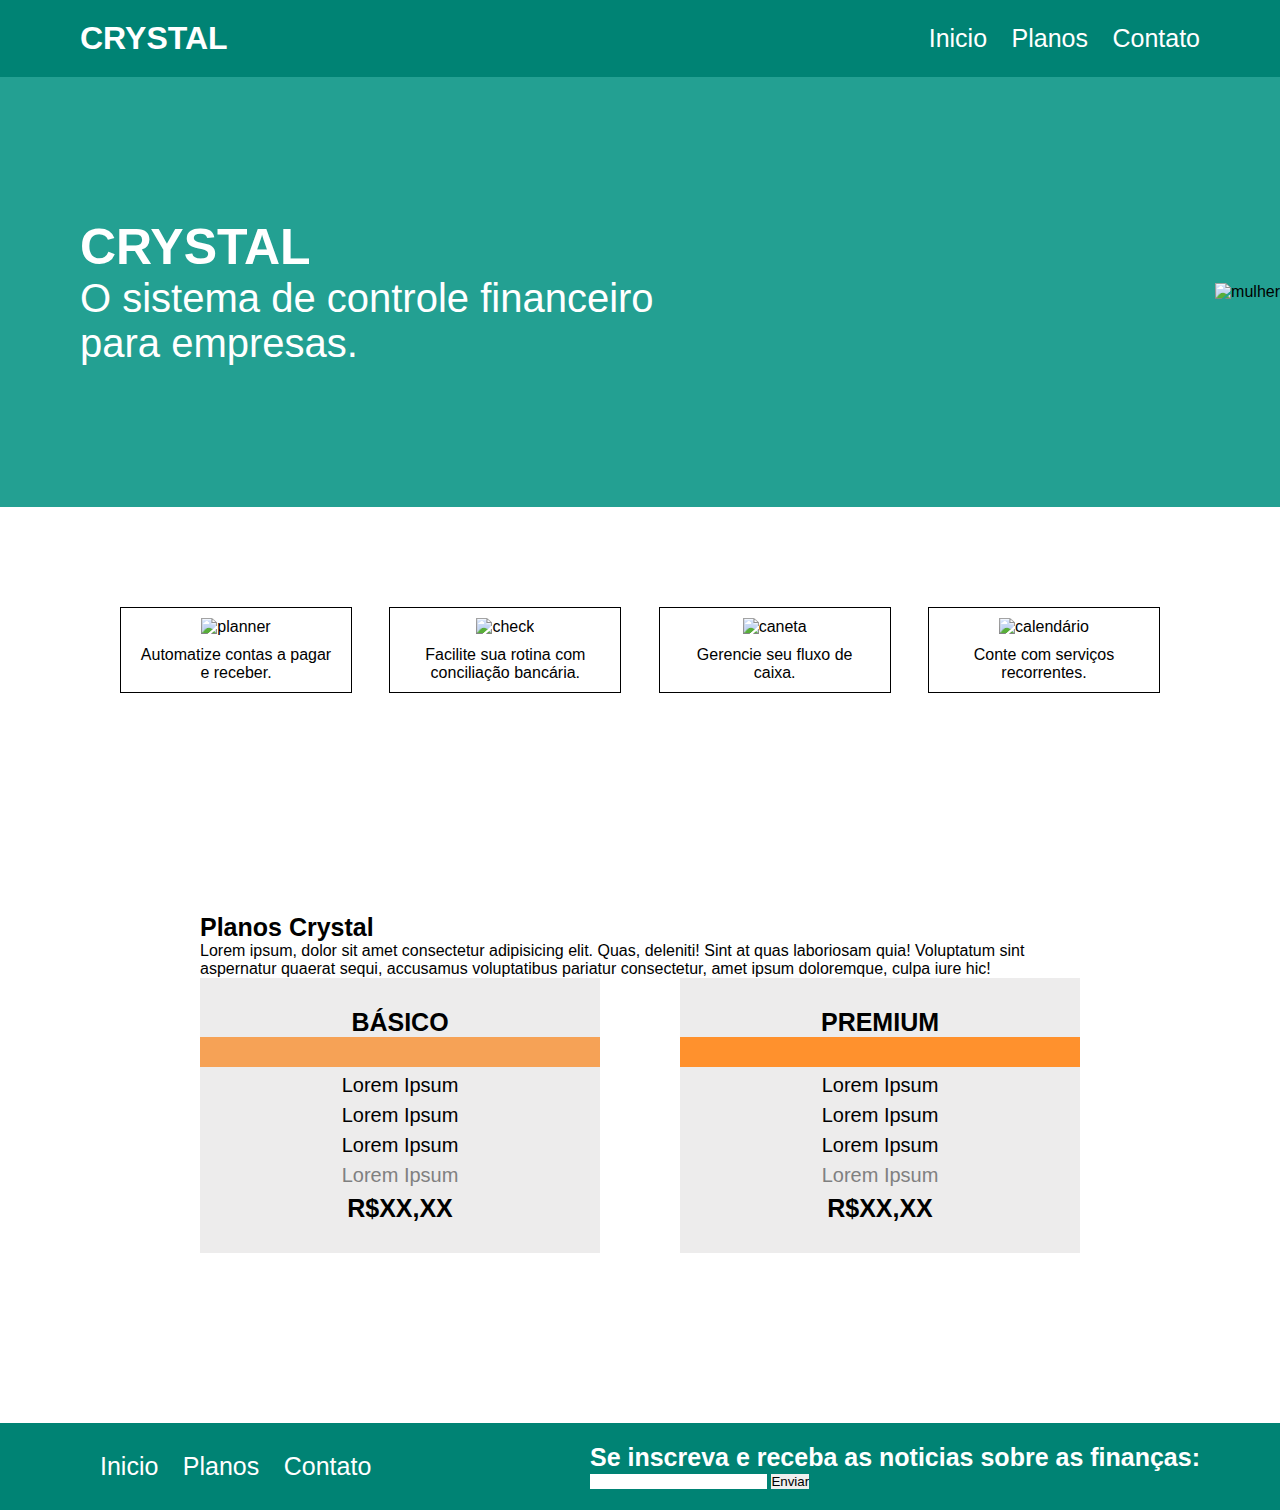
==== index.html @ 6a10ba57 "html" ====
<!DOCTYPE html>
<html lang="pt-br">
<head>
    <meta charset="UTF-8">
    <meta name="viewport" content="width=device-width, initial-scale=1.0">
    <title>CRYSTAL</title>
    <link rel="stylesheet" href="style.css">
</head>
<body>
    <header class="container">
        <h1 class="logo">CRYSTAL</h1>
        <nav class="menu">
            <a href="">Inicio</a>
            <a href="">Planos</a>
            <a href="contato.html">Contato</a>
        </nav>
    </header>
    <main>
        <section class="container Inicio">
            <div class="conteudo">
                <h2 class="tInicio">CRYSTAL</h2>
                <p class="pInicio">O sistema de controle financeiro para empresas.</p>
            </div>
            <img src="img/mulher.png" alt="mulher" class="mulher">
        </section>
        <section class="container diferente">
            <div class="caixa">
                <img src="img/planner.png" alt="planner">
                <h4>Automatize contas a pagar e receber.</h4>
            </div>
           <div class="caixa">
            <img src="img/check.png" alt="check">
            <h4>Facilite sua rotina com conciliação bancária.</h4>
           </div>
           <div class="caixa">
            <img src="img/caneta.png" alt="caneta">
            <h4>Gerencie seu fluxo de caixa.</h4>
           </div>
           <div class="caixa">
            <img src="img/calendario.png" alt="calendário">
            <h4>Conte com serviços recorrentes.</h4>
           </div>
        </section>
        <section class="Planos">
            <h3>Planos Crystal</h3>
            <p class="texto">Lorem ipsum, dolor sit amet consectetur adipisicing elit. 
                Quas, deleniti! Sint at quas laboriosam quia! Voluptatum sint aspernatur
                 quaerat sequi, accusamus voluptatibus pariatur consectetur, amet ipsum doloremque, 
                 culpa iure hic!</p>
                 <div class="container">
                    <div class="card">
                        <h3>BÁSICO</h3>
                        <div class="linha clara"></div>
                       <h5>Lorem Ipsum</h5>
                       <h5>Lorem Ipsum</h5>
                       <h5>Lorem Ipsum</h5>
                       <h5 class="cinza">Lorem Ipsum</h5>
                       
                       <h3>R$XX,XX</h3>
                    </div>
                   <div class="card">
                    <h3>PREMIUM</h3>
                    <div class="linha escura"></div>
                    <h5>Lorem Ipsum</h5>
                    <h5>Lorem Ipsum</h5>
                    <h5>Lorem Ipsum</h5>
                    <h5 class="cinza">Lorem Ipsum</h5>
                    <h3>R$XX,XX</h3>
                   </div>
                 </div>
        </section>
    </main>
    <footer class="container">
        <nav class="menu">
            <a href="">Inicio</a>
            <a href="">Planos</a>
            <a href="">Contato</a>
        </nav>
        <div class="noticias">
            <h3 class="inscricao"> Se inscreva e receba as noticias sobre as finanças:</h3>
            <div class="mensagem">
                <input type="email">
                <button>Enviar</button>
            </div>
        </div>
    </footer>
</body>
</html>
---- style.css ----
*{
    margin: 0;
    padding: 0;
    border: 0;
    font-family:'Lucida Sans', 'Lucida Sans Regular',
     'Lucida Grande', 'Lucida Sans Unicode',
      Geneva, Verdana, sans-serif ;

}
.container{
    display: flex;
    align-items: center;
    justify-content: space-between;
}

header, footer{
    background-color: #008374;
    color: white;
    padding: 20px 80px;
}
a{
    text-decoration: none;
    color: white;
    font-size: 25px;
    margin-left: 20px;
}

.Inicio{
    background-color: #23a092;
    height: 430px;
}

.conteudo{
    color: white;
    padding-left: 80px;
    width: 600px;
}

.tInicio{
    font-size: 50px;
}
.pInicio{
    font-size: 40px;
}

.caixa{
    width: 200px;
    border: 1px solid black;
    padding: 10px 15px;
    text-align: center;
}

.diferente{
    margin: 100px 120px;
}

h4{
    font-weight: 100;
    margin-top: 10px;
}

.Planos{
    padding: 120px;
    margin:50px 80px;
}

.card{
    background-color: #EDECEC;
   width: 400px;
   text-align: center;
    padding: 30px 0;
}

.linha{
    height: 30px;
}

.clara{
    background-color: #f6a256;
}

.escura{
    background-color: #ff912d;
}

h3{
    font-size: 25px;
}
h5{
    font-size: 20px;
    margin: 7px 0;
    font-weight: 200;
}
.cinza{
    color: grey;
}
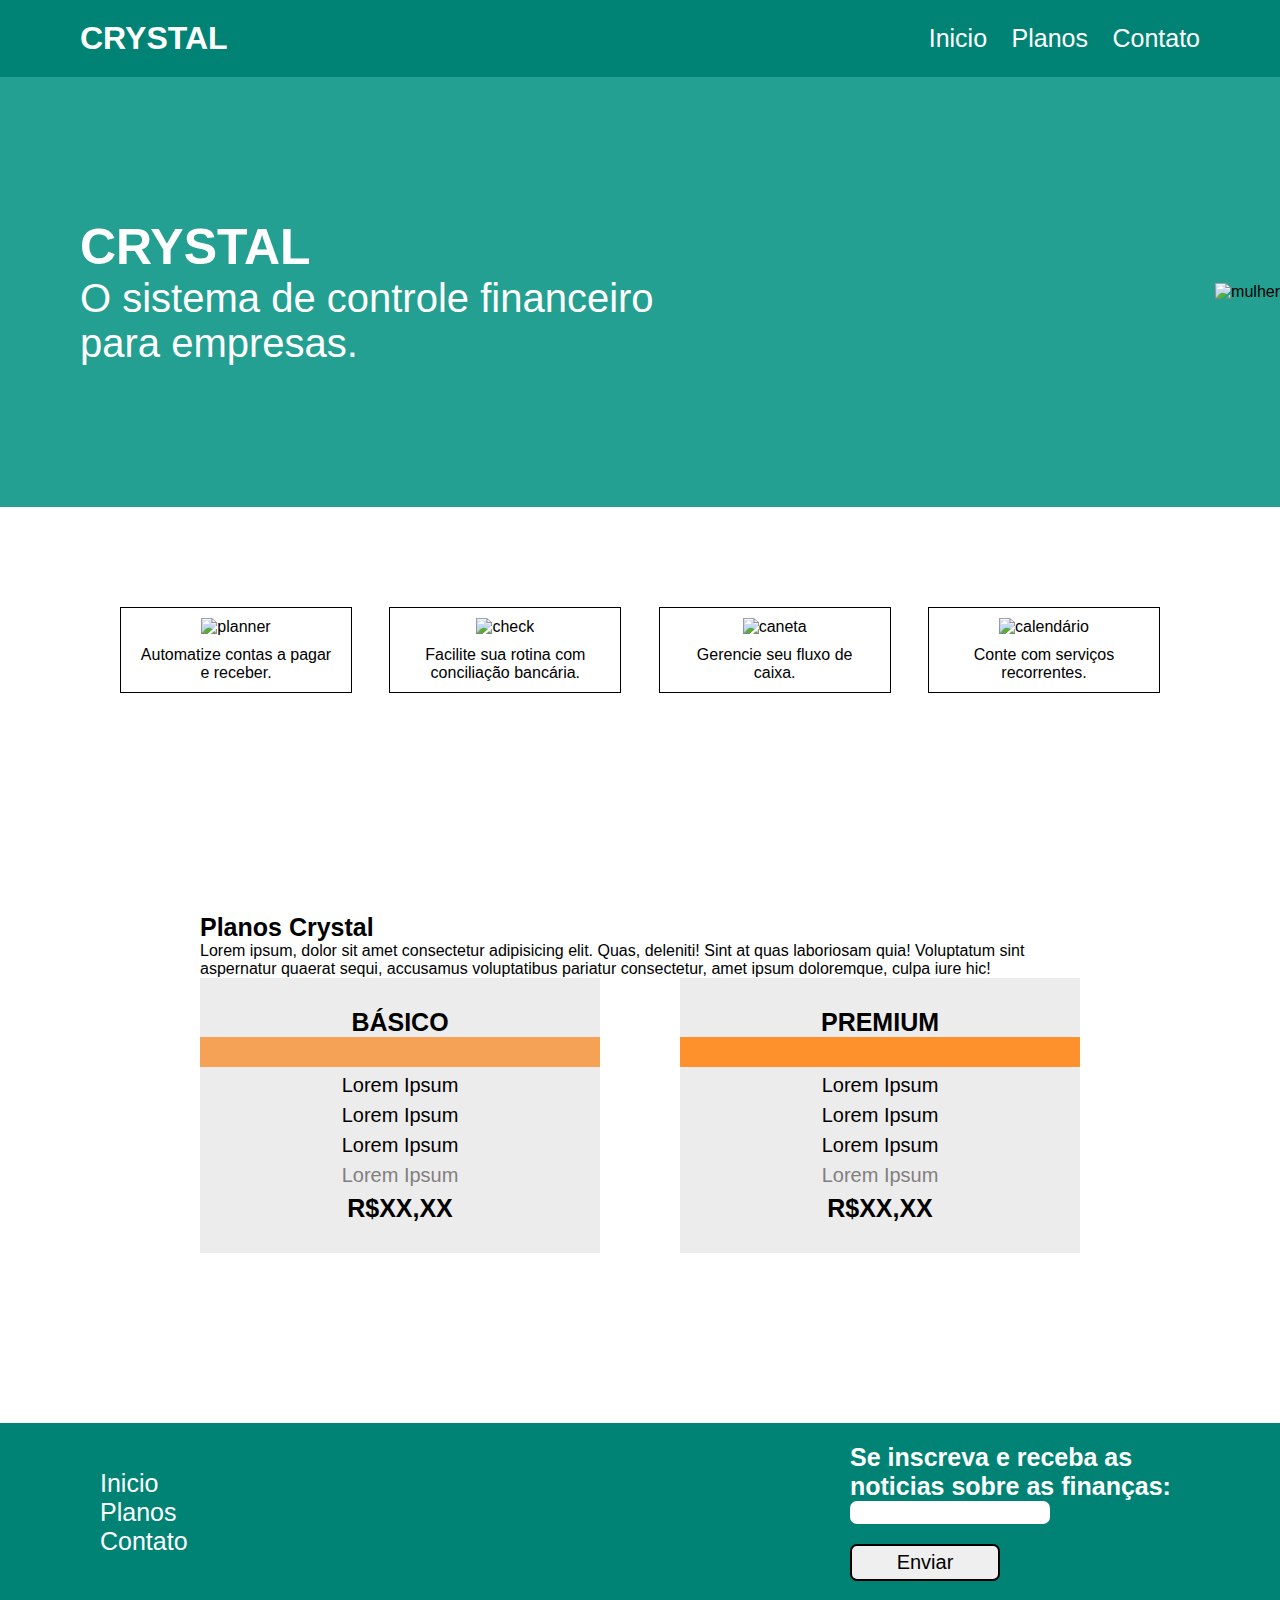
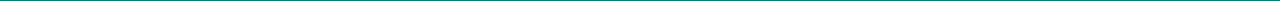
==== commit 2591cd29: "crystal" ====
--- a/index.html
+++ b/index.html
@@ -74,7 +74,7 @@
         <nav class="menu">
             <a href="">Inicio</a>
             <a href="">Planos</a>
-            <a href="">Contato</a>
+            <a href="contato.html">Contato</a>
         </nav>
         <div class="noticias">
             <h3 class="inscricao"> Se inscreva e receba as noticias sobre as finanças:</h3>
--- a/style.css
+++ b/style.css
@@ -93,4 +93,78 @@
 }
 .cinza{
     color: grey;
-}+}
+
+footer .menu{
+    display: flex;
+    flex-direction: column;
+}
+
+input{
+    width: 200px;
+    font-size: 20px;
+    border-radius: 7px;
+}
+
+button{
+    font-size: 20px;
+    border-radius: 7px;
+    border: 2px solid black;
+    padding: 5px 7px;
+}
+
+.noticias{
+    width: 350px;
+}
+
+.noticias h3{
+    font-weight: 200px;
+}
+
+.contato{
+    background-color: #23a092;
+    height: 500px;
+    color: white;
+    padding: 100px
+}
+
+form{
+    display: flex;
+    flex-direction: column;
+    padding: 20px 100px;
+}
+
+label{
+    color: white;
+    font-size: 24px;
+}
+
+cTitulo{
+    font-size: 30px;
+}
+
+cTexto{
+    font-size: 24px;
+}
+
+button{
+    width: 150px;
+    margin-top: 20px;
+}
+
+form input{
+width: 500px;
+height: 30px;
+}
+
+a{
+    transition: 0.3s ease-in-out;
+}/
+
+a:hover{
+    color: red;
+}
+
+/* img:hover{ */
+/* scale: 2; */
+/* } */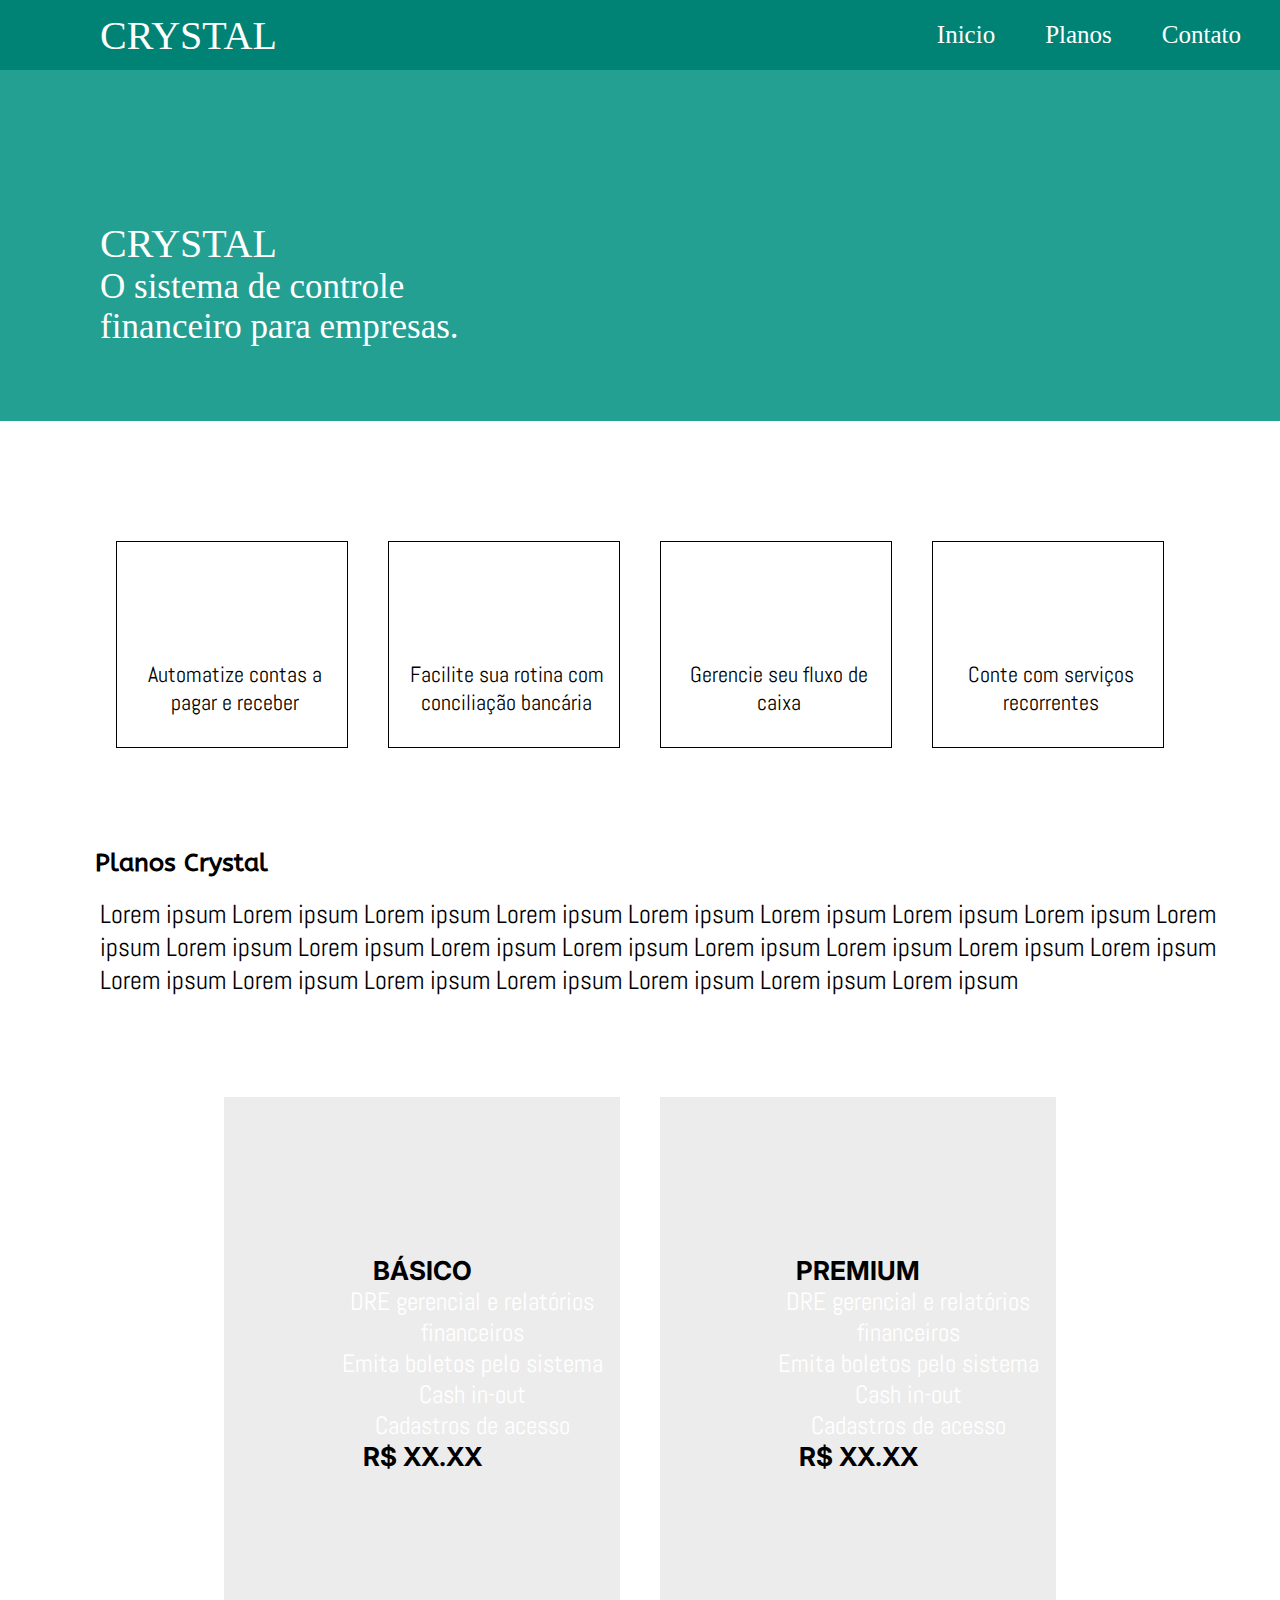
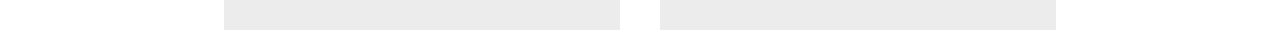
==== commit 4842d47b: "oi" ====
--- a/index.html
+++ b/index.html
@@ -3,86 +3,69 @@
 <head>
     <meta charset="UTF-8">
     <meta name="viewport" content="width=device-width, initial-scale=1.0">
-    <title>CRYSTAL</title>
-    <link rel="stylesheet" href="style.css">
+    <title>Crystal</title>
+    <link rel="stylesheet" href="estilo.css">
 </head>
 <body>
-    <header class="container">
-        <h1 class="logo">CRYSTAL</h1>
-        <nav class="menu">
+    <header>
+    <section class="cabecalho">
+        <div class="menu">
+            <h2>CRYSTAL</h2>
             <a href="">Inicio</a>
             <a href="">Planos</a>
-            <a href="contato.html">Contato</a>
-        </nav>
-    </header>
-    <main>
-        <section class="container Inicio">
-            <div class="conteudo">
-                <h2 class="tInicio">CRYSTAL</h2>
-                <p class="pInicio">O sistema de controle financeiro para empresas.</p>
+            <a href="">Contato</a>
+        </div>
+        <div class="mulher">
+            <div class="D01">
+            <h2>CRYSTAL</h2>
+            <p>O sistema de controle <br> 
+                financeiro para empresas.</p>
             </div>
-            <img src="img/mulher.png" alt="mulher" class="mulher">
-        </section>
-        <section class="container diferente">
-            <div class="caixa">
-                <img src="img/planner.png" alt="planner">
-                <h4>Automatize contas a pagar e receber.</h4>
-            </div>
-           <div class="caixa">
-            <img src="img/check.png" alt="check">
-            <h4>Facilite sua rotina com conciliação bancária.</h4>
-           </div>
-           <div class="caixa">
-            <img src="img/caneta.png" alt="caneta">
-            <h4>Gerencie seu fluxo de caixa.</h4>
-           </div>
-           <div class="caixa">
-            <img src="img/calendario.png" alt="calendário">
-            <h4>Conte com serviços recorrentes.</h4>
-           </div>
-        </section>
-        <section class="Planos">
-            <h3>Planos Crystal</h3>
-            <p class="texto">Lorem ipsum, dolor sit amet consectetur adipisicing elit. 
-                Quas, deleniti! Sint at quas laboriosam quia! Voluptatum sint aspernatur
-                 quaerat sequi, accusamus voluptatibus pariatur consectetur, amet ipsum doloremque, 
-                 culpa iure hic!</p>
-                 <div class="container">
-                    <div class="card">
-                        <h3>BÁSICO</h3>
-                        <div class="linha clara"></div>
-                       <h5>Lorem Ipsum</h5>
-                       <h5>Lorem Ipsum</h5>
-                       <h5>Lorem Ipsum</h5>
-                       <h5 class="cinza">Lorem Ipsum</h5>
-                       
-                       <h3>R$XX,XX</h3>
-                    </div>
-                   <div class="card">
-                    <h3>PREMIUM</h3>
-                    <div class="linha escura"></div>
-                    <h5>Lorem Ipsum</h5>
-                    <h5>Lorem Ipsum</h5>
-                    <h5>Lorem Ipsum</h5>
-                    <h5 class="cinza">Lorem Ipsum</h5>
-                    <h3>R$XX,XX</h3>
-                   </div>
-                 </div>
-        </section>
-    </main>
-    <footer class="container">
-        <nav class="menu">
-            <a href="">Inicio</a>
-            <a href="">Planos</a>
-            <a href="contato.html">Contato</a>
-        </nav>
-        <div class="noticias">
-            <h3 class="inscricao"> Se inscreva e receba as noticias sobre as finanças:</h3>
-            <div class="mensagem">
-                <input type="email">
-                <button>Enviar</button>
-            </div>
+                <img src="img/mulher.png" alt="">
         </div>
-    </footer>
+    </section>
+ </header>
+ <main>
+    <section class="planos">
+    <div class="container">
+        <div class="cabine">
+            <img src="img/planner.png" alt="" class="icon">
+            <p class="text">Automatize contas a pagar e receber</p>
+        </div>
+        <div class="cabine">
+            <img src="img/check.png" alt="" class="icon">
+            <p class="text">Facilite sua rotina com conciliação bancária</p>
+        </div>
+        <div class="cabine">
+            <img src="img/caneta.png" alt="" class="icon">
+            <p class="text">Gerencie seu fluxo de caixa</p>
+        </div>
+        <div class="cabine">
+            <img src="img/calendario.png" alt="" class="icon">
+            <p class="text">Conte com serviços recorrentes</p>
+        </div>
+    </div>   
+    <div class="Plano">
+        <h3>Planos Crystal</h3>
+        <p class="Ptexto">Lorem ipsum Lorem ipsum Lorem ipsum Lorem ipsum Lorem ipsum Lorem ipsum Lorem ipsum Lorem ipsum Lorem ipsum Lorem ipsum Lorem ipsum Lorem ipsum Lorem ipsum Lorem ipsum Lorem ipsum Lorem ipsum Lorem ipsum Lorem ipsum Lorem ipsum Lorem ipsum Lorem ipsum Lorem ipsum Lorem ipsum Lorem ipsum </p>
+    </div> 
+    
+    <div class="precos">
+        <div class="basico">
+            <h4>BÁSICO</h4>
+            <div class="linha"></div>
+            <p class="premium">DRE gerencial e relatórios financeiros <br> Emita boletos pelo sistema <br> <span> Cash in-out <br> Cadastros de acesso</span></p>
+            <h4>R$ XX.XX</h4>
+        </div>
+        <div class="basico">
+            <h4>PREMIUM</h4>
+            <div class="linha"></div>
+            <p class="premium">DRE gerencial e relatórios financeiros <br> Emita boletos pelo sistema <br> <span> Cash in-out <br> Cadastros de acesso</span></p>
+            <h4>R$ XX.XX</h4>
+        </div>
+    </div>
+</section>
+
+</main>
 </body>
 </html>--- a/estilo.css
+++ b/estilo.css
@@ -0,0 +1,172 @@
+*{
+    padding: 0;
+    border: 0;
+    margin: 0;
+}
+
+
+
+/* PRIMEIRO CABEÇALHO */
+
+
+.menu{
+    display: flex;
+    align-items: center;
+    background-color: #008374;
+    height: 70px;
+}
+
+a{
+    color: white;
+    text-decoration: none;
+    font-size: 25px;
+    margin-left: 50px;
+    font-weight: 100;
+    font-family: 'Lucida Sans Regular';
+}
+
+h2{
+    margin-right: 610px;
+    margin-left: 100px;
+    font-size: 40px;
+    color: white;
+    font-weight: 100;
+    display: flex;
+    align-items: center;
+    font-family: 'Lucida Sans Regular';
+
+}
+
+
+/* SEGUNDO CABEÇALHO */
+
+.mulher{
+    height: 351px;
+    background-color: #23A092;
+    display: flex;
+}
+
+.D01{
+    margin-top: 150px;
+}
+
+
+p{
+    font-size: 35px;
+    margin-left: 100px;
+    color: white;
+    font-weight: 100;
+    font-family: 'Lucida Sans Regular';
+}
+
+img{
+    margin-top: 38px;
+    padding-right: 100px;
+    height: 350px
+}
+
+/* Começo do Main */
+
+@font-face {
+    font-family: abel;
+    src: url(Abel-Regular.ttf);
+}
+
+
+.container{
+    display: flex;
+    justify-content: center;
+    align-items: center;
+  
+}
+
+.text{
+    font-family: abel;
+    color: black;
+    font-size: 22px;
+    text-align: center;
+    margin-right: 95px;
+    width: 220px;
+}
+
+.icon{
+    height: 50px;
+    margin-left: 115px;
+    margin-bottom: 30px;
+}
+
+.cabine{
+flex-direction: column;
+border: black solid 1px;
+height: 205px;
+width: 230px;
+align-items: center;
+justify-items: center;
+display: flex;
+margin: 0px 20px ;
+margin-top: 120px;
+}
+
+/* Segunda parte do main */
+
+@font-face {
+    font-family: bee;
+    src: url(ABeeZee-Regular.ttf);
+}
+
+.Plano{
+    margin-top: 100px;
+    display: flex;
+    flex-direction: column;
+    align-items: start;
+    justify-content: center;
+}
+
+.Ptexto{
+    color: black;
+    font-size: 26px;
+    font-family: abel;
+}
+
+h3{
+    font-family: bee;
+    font-size: 25px;
+    margin-bottom: 20px;
+    margin-left:95px ;
+}
+
+/* Momento dos preços */
+
+@font-face {
+    font-family: inter;
+    src: url(Inter-VariableFont_opsz\,wght.ttf);
+}
+
+.basico{
+    height: 533px;
+    width: 396px;
+    background-color: #EDECEC;
+    margin: 0px 20px;
+    align-items: center;
+    justify-content: center;
+    display: flex;
+    flex-direction: column;
+}
+
+.precos{
+    margin-top: 100px;
+    display: flex;
+    justify-content: center;
+    align-items: center;
+}
+
+h4{
+    font-family: inter;
+    font-size: 26px;
+}
+
+.premium{
+    font-family: abel;
+    font-size: 25px;
+    text-align: center;
+}
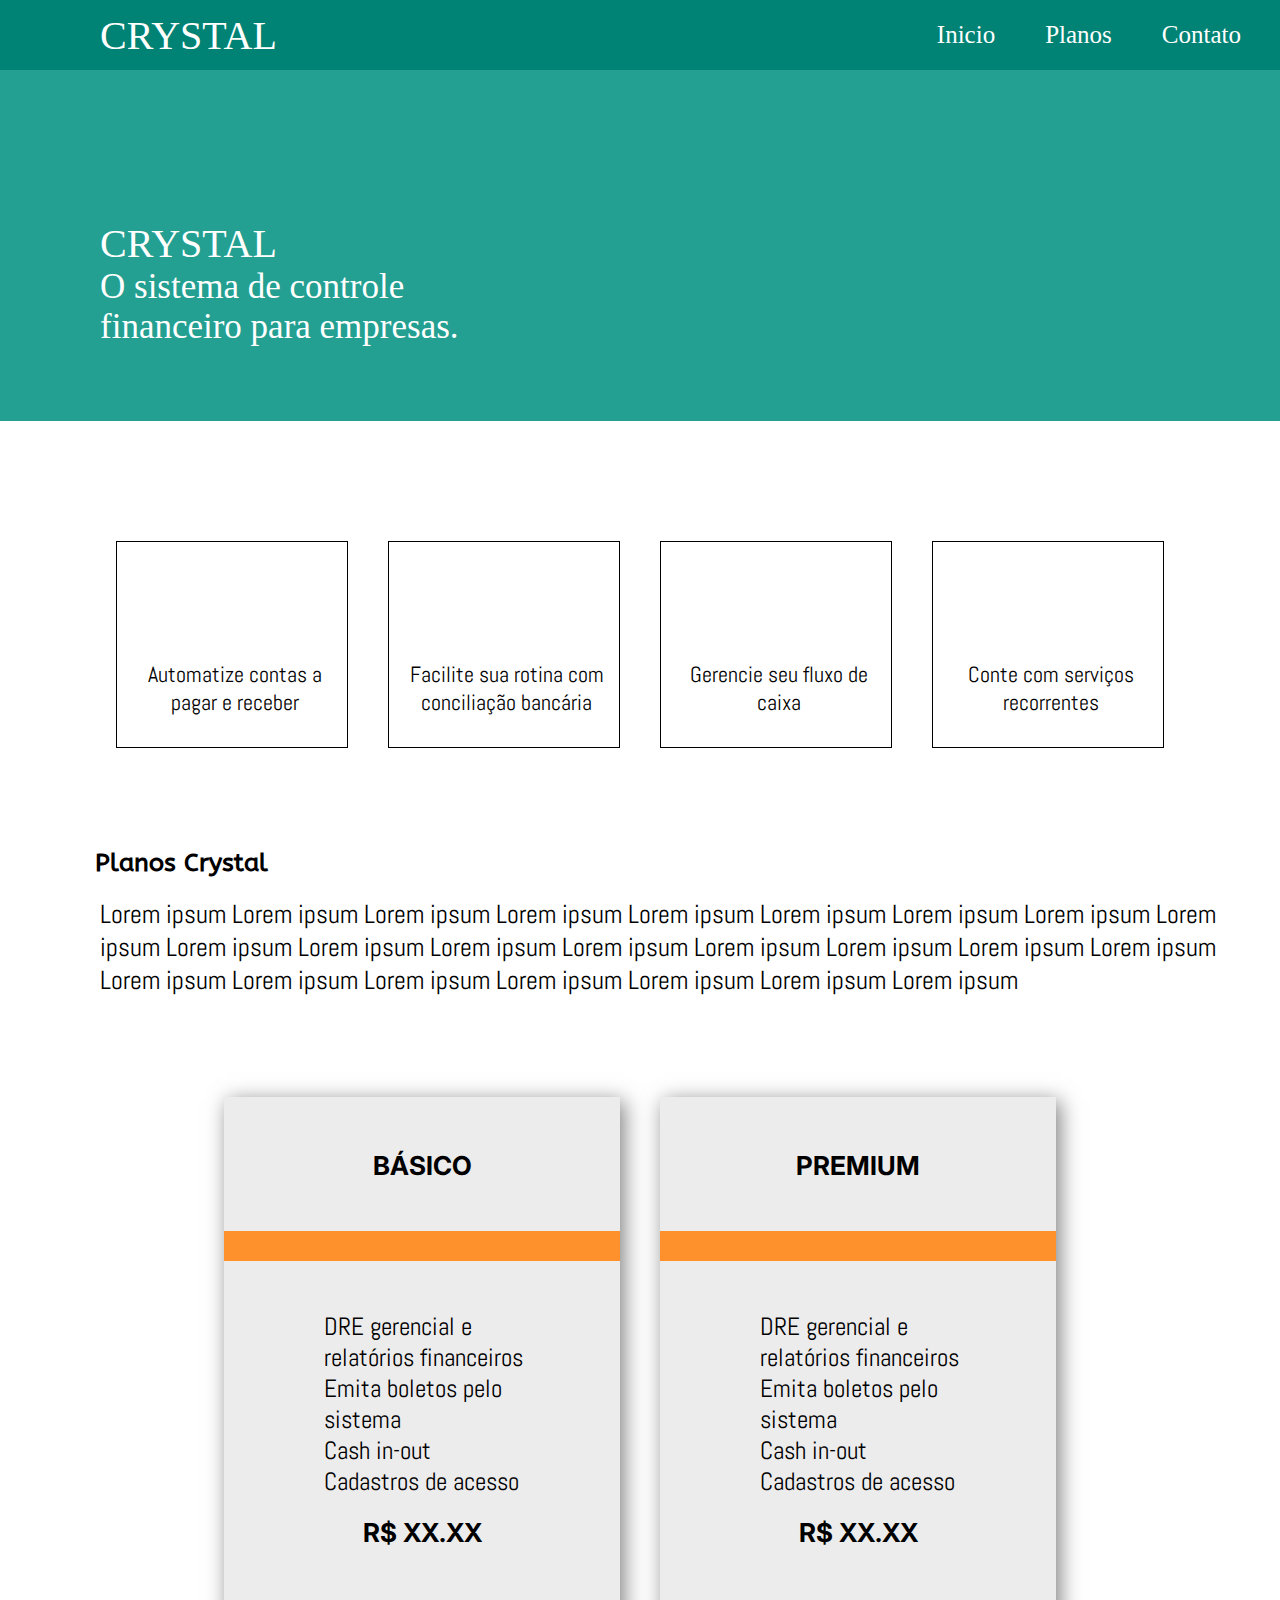
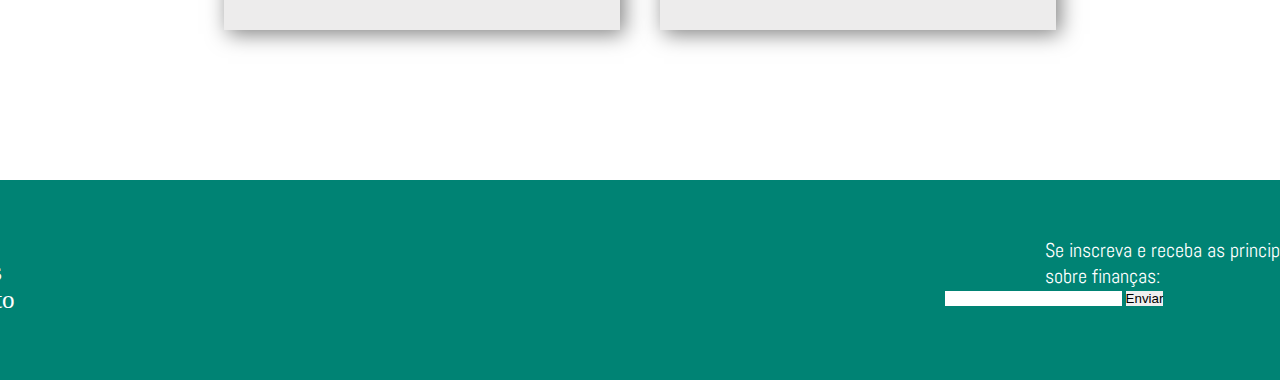
==== commit 34b20e5e: "oi" ====
--- a/index.html
+++ b/index.html
@@ -11,13 +11,13 @@
     <section class="cabecalho">
         <div class="menu">
             <h2>CRYSTAL</h2>
-            <a href="">Inicio</a>
-            <a href="">Planos</a>
+            <a href="#1">Inicio</a>
+            <a href="#3">Planos</a>
             <a href="">Contato</a>
         </div>
         <div class="mulher">
             <div class="D01">
-            <h2>CRYSTAL</h2>
+            <h2 id="1">CRYSTAL</h2>
             <p>O sistema de controle <br> 
                 financeiro para empresas.</p>
             </div>
@@ -46,7 +46,7 @@
         </div>
     </div>   
     <div class="Plano">
-        <h3>Planos Crystal</h3>
+        <h3 id="3">Planos Crystal</h3>
         <p class="Ptexto">Lorem ipsum Lorem ipsum Lorem ipsum Lorem ipsum Lorem ipsum Lorem ipsum Lorem ipsum Lorem ipsum Lorem ipsum Lorem ipsum Lorem ipsum Lorem ipsum Lorem ipsum Lorem ipsum Lorem ipsum Lorem ipsum Lorem ipsum Lorem ipsum Lorem ipsum Lorem ipsum Lorem ipsum Lorem ipsum Lorem ipsum Lorem ipsum </p>
     </div> 
     
@@ -65,7 +65,23 @@
         </div>
     </div>
 </section>
+</main>
 
-</main>
+<footer>
+    <section class="fundo">
+<div class="tudo">
+<div class="opcoes">
+    <a href="" class="N02">Inicio</a>
+    <a href="" class="N02">Planos</a>
+    <a href="" class="N02">Contato</a>
+</div>
+<div class="resposta">
+    <p class="texxto">Se inscreva e receba as principais noticias sobre finanças:</p>
+    <input type="text">
+    <button>Enviar</button>
+</div>
+</div>
+</section>
+</footer>
 </body>
 </html>--- a/estilo.css
+++ b/estilo.css
@@ -151,6 +151,8 @@
     justify-content: center;
     display: flex;
     flex-direction: column;
+    box-shadow: 4px 4px 20px rgba(0, 0, 0, 0.5);
+    margin-bottom: 150px;
 }
 
 .precos{
@@ -163,10 +165,66 @@
 h4{
     font-family: inter;
     font-size: 26px;
+    margin-top: 20px;
+    margin-bottom: 50px;
 }
 
 .premium{
     font-family: abel;
     font-size: 25px;
-    text-align: center;
-}
+    text-align: left;
+    color: black;
+    padding-right: 80px;
+}
+ 
+
+
+.linha{
+    height: 30px;
+    width: 396px;
+    background-color: #FF912D;
+    margin-bottom: 50px;
+}
+
+
+/* footer */
+
+.end{
+    height: 250px;
+    background-color: #008374;
+    display: flex;
+    flex-direction: column;
+  
+}
+
+html{
+    scroll-behavior: smooth;
+}
+
+.fundo{
+    height: 150px;
+    background-color: #008374;
+    padding-top: 50px;
+}
+
+.opcoes{
+    display: flex;
+    flex-direction: column;
+}
+
+.tudo{
+    display: flex;
+    justify-content: center;
+    align-items: center;
+}
+
+.resposta{
+    margin-left: 930px;
+}
+
+.texxto{
+    font-family: abel;
+    font-size: 20px;
+    width: 350px;
+    /* padding-right: px; */
+}